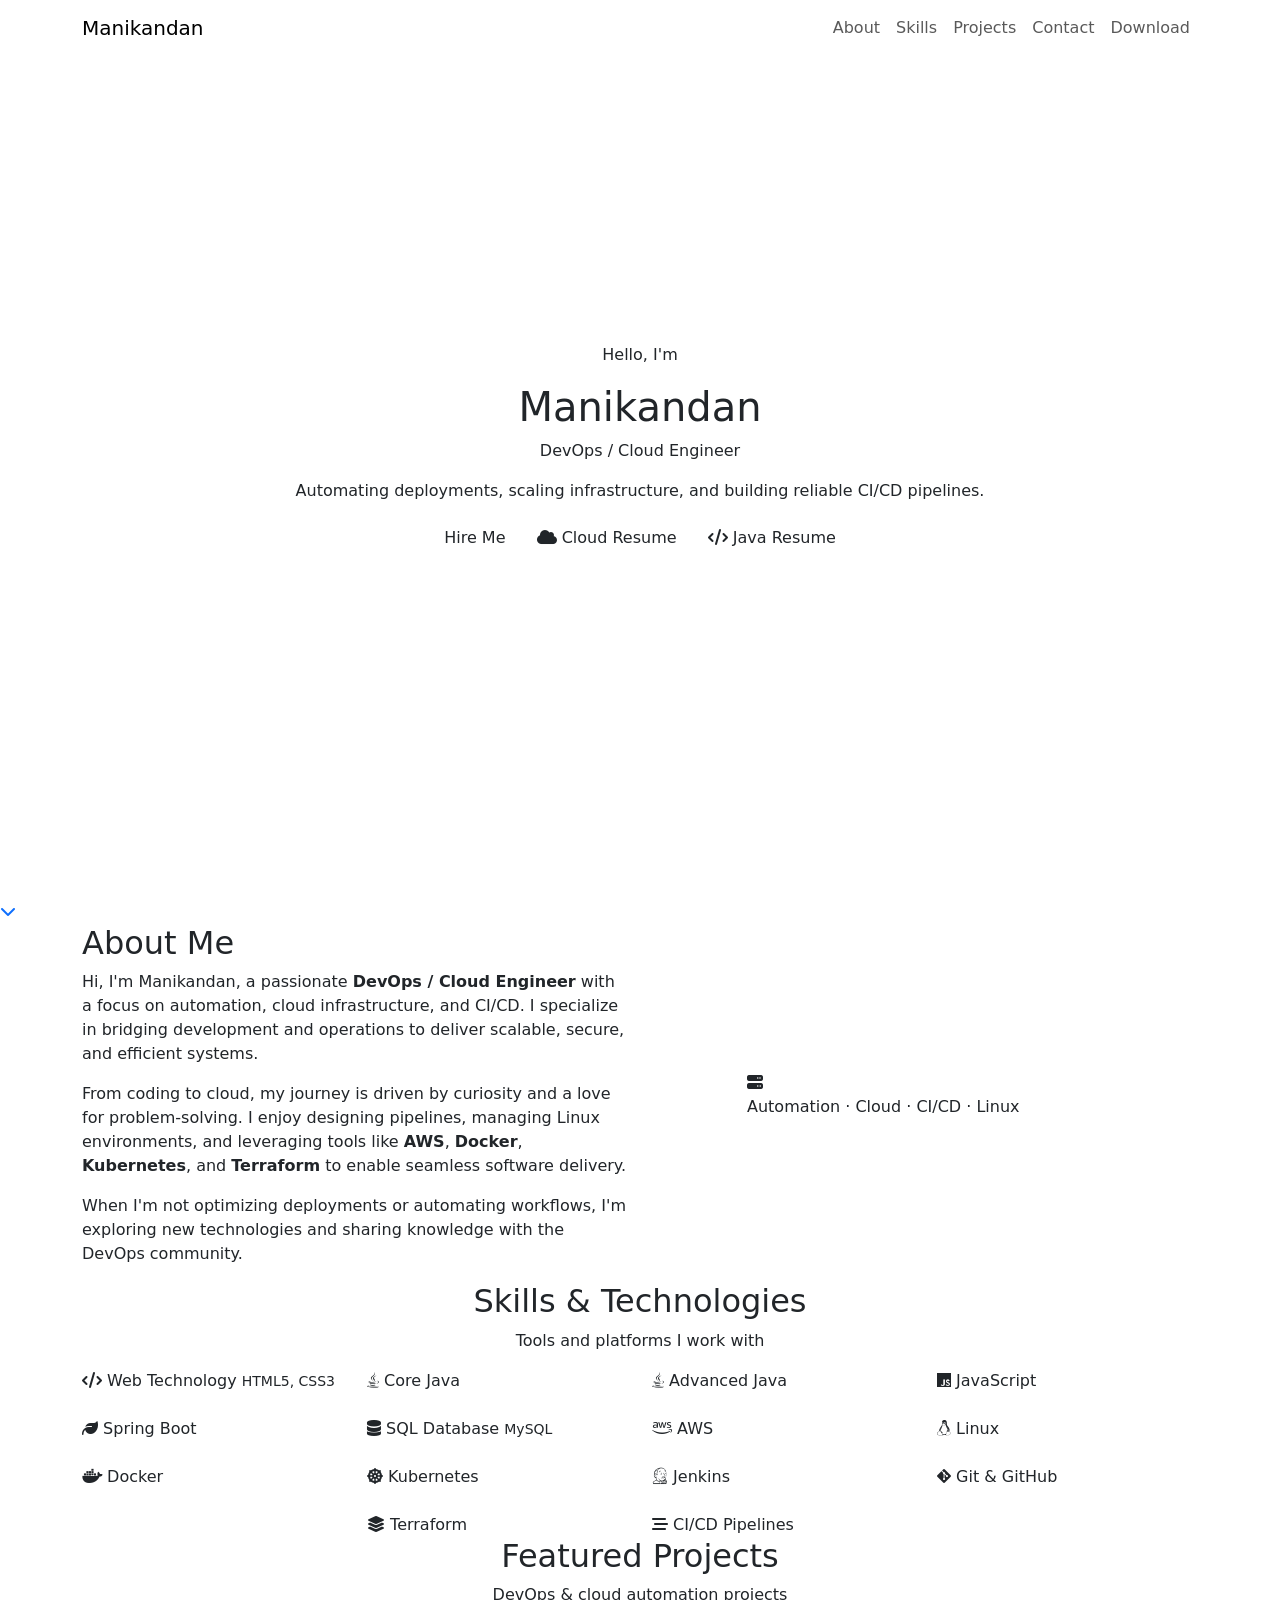
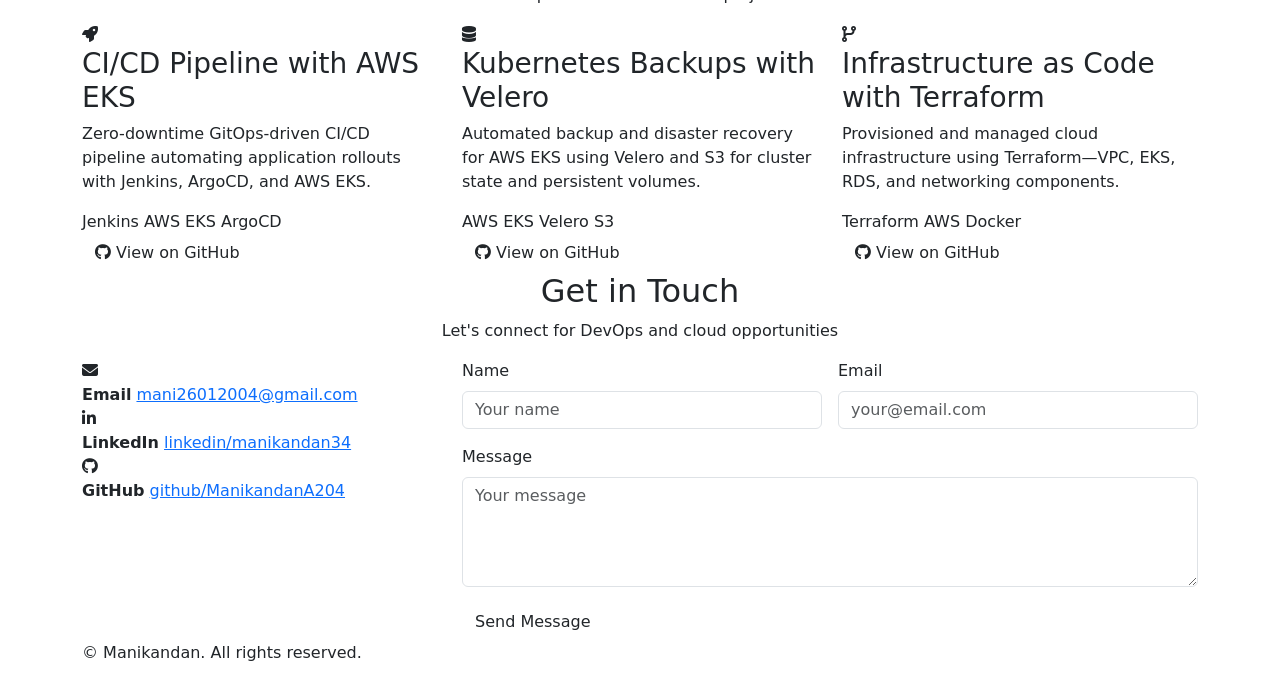
==== docs/index.html @ 2bc8bf83 "Add index.html for personal portfolio website This commit adds a new HTML file for the personal port" ====
<!DOCTYPE html>
<html lang="en">
<head>
  <meta charset="UTF-8">
  <meta name="viewport" content="width=device-width, initial-scale=1.0">
  <meta name="description" content="Manikandan - DevOps / Cloud Engineer | Automation, CI/CD, AWS, Kubernetes">
  <meta name="author" content="Manikandan">
  <title>Manikandan | DevOps / Cloud Engineer</title>
  <!-- Bootstrap 5 -->
  <link href="https://cdn.jsdelivr.net/npm/bootstrap@5.3.2/dist/css/bootstrap.min.css" rel="stylesheet">
  <!-- Font Awesome -->
  <link rel="stylesheet" href="https://cdnjs.cloudflare.com/ajax/libs/font-awesome/6.5.1/css/all.min.css">
  <!-- Google Fonts - Poppins -->
  <link rel="preconnect" href="https://fonts.googleapis.com">
  <link rel="preconnect" href="https://fonts.gstatic.com" crossorigin>
  <link href="https://fonts.googleapis.com/css2?family=Poppins:wght@300;400;500;600;700&display=swap" rel="stylesheet">
  <!-- Custom CSS -->
  <link rel="stylesheet" href="style.css">
</head>
<body>
  <!-- ========== NAVBAR ========== -->
  <nav class="navbar navbar-expand-lg fixed-top" id="navbar">
    <div class="container">
      <a class="navbar-brand" href="#hero">Manikandan</a>
      <button class="navbar-toggler" type="button" data-bs-toggle="collapse" data-bs-target="#navMenu" aria-controls="navMenu" aria-expanded="false" aria-label="Toggle navigation">
        <span class="navbar-toggler-icon"></span>
      </button>
      <div class="collapse navbar-collapse" id="navMenu">
        <ul class="navbar-nav ms-auto">
          <li class="nav-item"><a class="nav-link" href="#about">About</a></li>
          <li class="nav-item"><a class="nav-link" href="#skills">Skills</a></li>
          <li class="nav-item"><a class="nav-link" href="#projects">Projects</a></li>
          <li class="nav-item"><a class="nav-link" href="#contact">Contact</a></li>
          <li class="nav-item"><a class="nav-link btn-resume" href="assets/resume/cloud_resume.pdf" download="Manikandan_Resume.pdf">Download</a></li>
        </ul>
      </div>
    </div>
  </nav>

  <!-- ========== HERO SECTION ========== -->
  <section class="hero" id="hero">
    <div class="hero-bg"></div>
    <div class="container">
      <div class="row align-items-center min-vh-100">
        <div class="col-lg-8 mx-auto text-center">
          <!-- hero image removed per request -->
          <p class="hero-greeting reveal">Hello, I'm</p>
          <h1 class="hero-name reveal">Manikandan</h1>
          <p class="hero-title reveal">DevOps / Cloud Engineer</p>
          <p class="hero-tagline reveal">Automating deployments, scaling infrastructure, and building reliable CI/CD pipelines.</p>
          <div class="hero-buttons reveal">
            <a href="#contact" class="btn btn-primary-custom">Hire Me</a>
            <a href="assets/resume/cloud_resume.pdf" download="Manikandan_Cloud_Resume.pdf" class="btn btn-outline-custom">
              <i class="fas fa-cloud"></i> Cloud Resume
            </a>
            <a href="assets/resume/developer_resume.pdf" download="Manikandan_Developer_Resume.pdf" class="btn btn-outline-custom">
              <i class="fas fa-code"></i> Java Resume
            </a>
          </div>
        </div>
      </div>
    </div>
    <div class="hero-scroll">
      <a href="#about" class="scroll-indicator" aria-label="Scroll to about">
        <i class="fas fa-chevron-down"></i>
      </a>
    </div>
  </section>

  <!-- ========== ABOUT SECTION ========== -->
  <section class="section about" id="about">
    <div class="container">
      <div class="row align-items-center">
        <div class="col-lg-6 mb-4 mb-lg-0 reveal">
          <h2 class="section-title">About Me</h2>
          <p class="about-text">
            Hi, I'm Manikandan, a passionate <strong>DevOps / Cloud Engineer</strong> with a focus on automation, cloud infrastructure, and CI/CD. I specialize in bridging development and operations to deliver scalable, secure, and efficient systems.
          </p>
          <p class="about-text">
            From coding to cloud, my journey is driven by curiosity and a love for problem-solving. I enjoy designing pipelines, managing Linux environments, and leveraging tools like <strong>AWS</strong>, <strong>Docker</strong>, <strong>Kubernetes</strong>, and <strong>Terraform</strong> to enable seamless software delivery.
          </p>
          <p class="about-text">
            When I'm not optimizing deployments or automating workflows, I'm exploring new technologies and sharing knowledge with the DevOps community.
          </p>
        </div>
        <div class="col-lg-5 offset-lg-1 reveal">
          <div class="about-card">
            <div class="about-card-icon">
              <i class="fas fa-server"></i>
            </div>
            <p class="about-card-text">Automation · Cloud · CI/CD · Linux</p>
          </div>
        </div>
      </div>
    </div>
  </section>

  <!-- ========== SKILLS SECTION ========== -->
  <section class="section skills" id="skills">
    <div class="container">
      <h2 class="section-title text-center reveal">Skills & Technologies</h2>
      <p class="section-subtitle text-center reveal">Tools and platforms I work with</p>
      <div class="row g-4 justify-content-center">
        <!-- Web & Java Tech Stack -->
        <div class="col-6 col-md-4 col-lg-3 reveal">
          <div class="skill-card">
            <i class="fas fa-code skill-icon"></i>
            <span>Web Technology</span>
            <small class="skill-sub">HTML5, CSS3</small>
          </div>
        </div>
        <div class="col-6 col-md-4 col-lg-3 reveal">
          <div class="skill-card">
            <i class="fab fa-java skill-icon"></i>
            <span>Core Java</span>
          </div>
        </div>
        <div class="col-6 col-md-4 col-lg-3 reveal">
          <div class="skill-card">
            <i class="fab fa-java skill-icon"></i>
            <span>Advanced Java</span>
          </div>
        </div>
        <div class="col-6 col-md-4 col-lg-3 reveal">
          <div class="skill-card">
            <i class="fab fa-js skill-icon"></i>
            <span>JavaScript</span>
          </div>
        </div>
        <div class="col-6 col-md-4 col-lg-3 reveal">
          <div class="skill-card">
            <i class="fas fa-leaf skill-icon"></i>
            <span>Spring Boot</span>
          </div>
        </div>
        <div class="col-6 col-md-4 col-lg-3 reveal">
          <div class="skill-card">
            <i class="fas fa-database skill-icon"></i>
            <span>SQL Database</span>
            <small class="skill-sub">MySQL</small>
          </div>
        </div>
        <!-- DevOps & Cloud -->
        <div class="col-6 col-md-4 col-lg-3 reveal">
          <div class="skill-card">
            <i class="fab fa-aws skill-icon"></i>
            <span>AWS</span>
          </div>
        </div>
        <div class="col-6 col-md-4 col-lg-3 reveal">
          <div class="skill-card">
            <i class="fab fa-linux skill-icon"></i>
            <span>Linux</span>
          </div>
        </div>
        <div class="col-6 col-md-4 col-lg-3 reveal">
          <div class="skill-card">
            <i class="fab fa-docker skill-icon"></i>
            <span>Docker</span>
          </div>
        </div>
        <div class="col-6 col-md-4 col-lg-3 reveal">
          <div class="skill-card">
            <i class="fas fa-dharmachakra skill-icon"></i>
            <span>Kubernetes</span>
          </div>
        </div>
        <div class="col-6 col-md-4 col-lg-3 reveal">
          <div class="skill-card">
            <i class="fab fa-jenkins skill-icon"></i>
            <span>Jenkins</span>
          </div>
        </div>
        <div class="col-6 col-md-4 col-lg-3 reveal">
          <div class="skill-card">
            <i class="fab fa-git-alt skill-icon"></i>
            <span>Git & GitHub</span>
          </div>
        </div>
        <div class="col-6 col-md-4 col-lg-3 reveal">
          <div class="skill-card">
            <i class="fas fa-layer-group skill-icon"></i>
            <span>Terraform</span>
          </div>
        </div>
        <div class="col-6 col-md-4 col-lg-3 reveal">
          <div class="skill-card">
            <i class="fas fa-stream skill-icon"></i>
            <span>CI/CD Pipelines</span>
          </div>
        </div>
      </div>
    </div>
  </section>

  <!-- ========== PROJECTS SECTION ========== -->
  <section class="section projects" id="projects">
    <div class="container">
      <h2 class="section-title text-center reveal">Featured Projects</h2>
      <p class="section-subtitle text-center reveal">DevOps & cloud automation projects</p>
      <div class="row g-4">
        <div class="col-lg-4 reveal">
          <div class="project-card">
            <div class="project-card-image">
              <i class="fas fa-rocket"></i>
            </div>
            <div class="project-card-body">
              <h3 class="project-card-title">CI/CD Pipeline with AWS EKS</h3>
              <p class="project-card-desc">Zero-downtime GitOps-driven CI/CD pipeline automating application rollouts with Jenkins, ArgoCD, and AWS EKS.</p>
              <div class="project-tools">
                <span>Jenkins</span>
                <span>AWS EKS</span>
                <span>ArgoCD</span>
              </div>
              <a href="https://github.com" target="_blank" rel="noopener" class="btn btn-github">
                <i class="fab fa-github"></i> View on GitHub
              </a>
            </div>
          </div>
        </div>
        <div class="col-lg-4 reveal">
          <div class="project-card">
            <div class="project-card-image">
              <i class="fas fa-database"></i>
            </div>
            <div class="project-card-body">
              <h3 class="project-card-title">Kubernetes Backups with Velero</h3>
              <p class="project-card-desc">Automated backup and disaster recovery for AWS EKS using Velero and S3 for cluster state and persistent volumes.</p>
              <div class="project-tools">
                <span>AWS EKS</span>
                <span>Velero</span>
                <span>S3</span>
              </div>
              <a href="https://github.com" target="_blank" rel="noopener" class="btn btn-github">
                <i class="fab fa-github"></i> View on GitHub
              </a>
            </div>
          </div>
        </div>
        <div class="col-lg-4 reveal">
          <div class="project-card">
            <div class="project-card-image">
              <i class="fas fa-code-branch"></i>
            </div>
            <div class="project-card-body">
              <h3 class="project-card-title">Infrastructure as Code with Terraform</h3>
              <p class="project-card-desc">Provisioned and managed cloud infrastructure using Terraform—VPC, EKS, RDS, and networking components.</p>
              <div class="project-tools">
                <span>Terraform</span>
                <span>AWS</span>
                <span>Docker</span>
              </div>
              <a href="https://github.com" target="_blank" rel="noopener" class="btn btn-github">
                <i class="fab fa-github"></i> View on GitHub
              </a>
            </div>
          </div>
        </div>
      </div>
    </div>
  </section>

  <!-- ========== CONTACT SECTION ========== -->
  <section class="section contact" id="contact">
    <div class="container">
      <h2 class="section-title text-center reveal">Get in Touch</h2>
      <p class="section-subtitle text-center reveal">Let's connect for DevOps and cloud opportunities</p>
      <div class="row g-4">
        <div class="col-lg-4 reveal">
          <div class="contact-info">
            <div class="contact-item">
              <i class="fas fa-envelope"></i>
              <div>
                <strong>Email</strong>
                <a href="mailto:mani26012004@gmail.com">mani26012004@gmail.com</a>
              </div>
            </div>
            <div class="contact-item">
              <i class="fab fa-linkedin-in"></i>
              <div>
                <strong>LinkedIn</strong>
                <a href="https://www.linkedin.com/in/manikandan34" target="_blank" rel="noopener">linkedin/manikandan34</a>
              </div>
            </div>
            <div class="contact-item">
              <i class="fab fa-github"></i>
              <div>
                <strong>GitHub</strong>
                <a href="https://github.com/ManikandanA204" target="_blank" rel="noopener">github/ManikandanA204</a>
              </div>
            </div>
          </div>
        </div>
        <div class="col-lg-8 reveal">
          <div class="contact-form-wrapper">
            <form class="contact-form" id="contactForm">
              <div class="row g-3">
                <div class="col-md-6">
                  <label for="name" class="form-label">Name</label>
                  <input type="text" class="form-control" id="name" name="name" required placeholder="Your name">
                </div>
                <div class="col-md-6">
                  <label for="email" class="form-label">Email</label>
                  <input type="email" class="form-control" id="email" name="email" required placeholder="your@email.com">
                </div>
                <div class="col-12">
                  <label for="message" class="form-label">Message</label>
                  <textarea class="form-control" id="message" name="message" rows="4" required placeholder="Your message"></textarea>
                </div>
                <div class="col-12">
                  <button type="submit" class="btn btn-primary-custom">Send Message</button>
                </div>
              </div>
            </form>
          </div>
        </div>
      </div>
    </div>
  </section>

  <!-- ========== FOOTER ========== -->
  <footer class="footer">
    <div class="container">
      <p class="footer-text">&copy; <span id="year"></span> Manikandan. All rights reserved.</p>
    </div>
  </footer>

  <!-- Bootstrap 5 JS -->
  <script src="https://cdn.jsdelivr.net/npm/bootstrap@5.3.2/dist/js/bootstrap.bundle.min.js"></script>
  <!-- Custom JS -->
  <script src="script.js"></script>
</body>
</html>
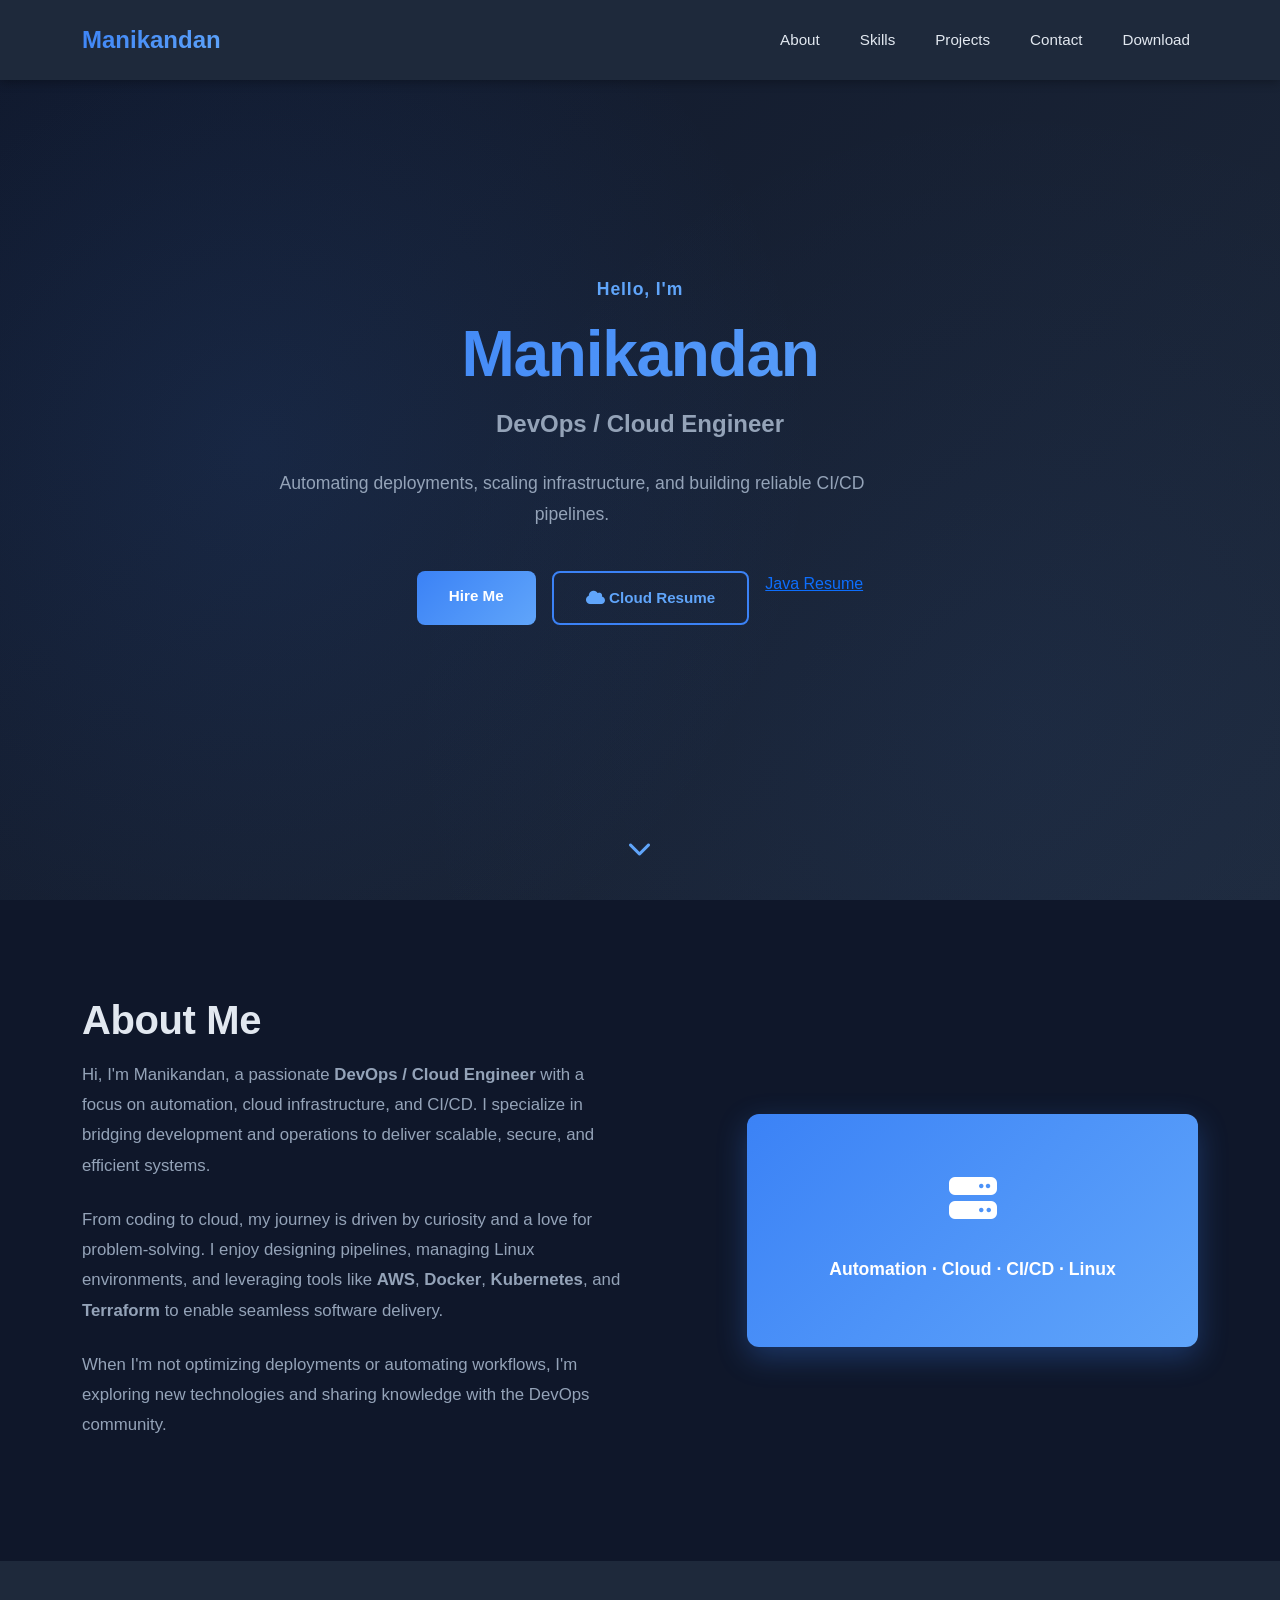
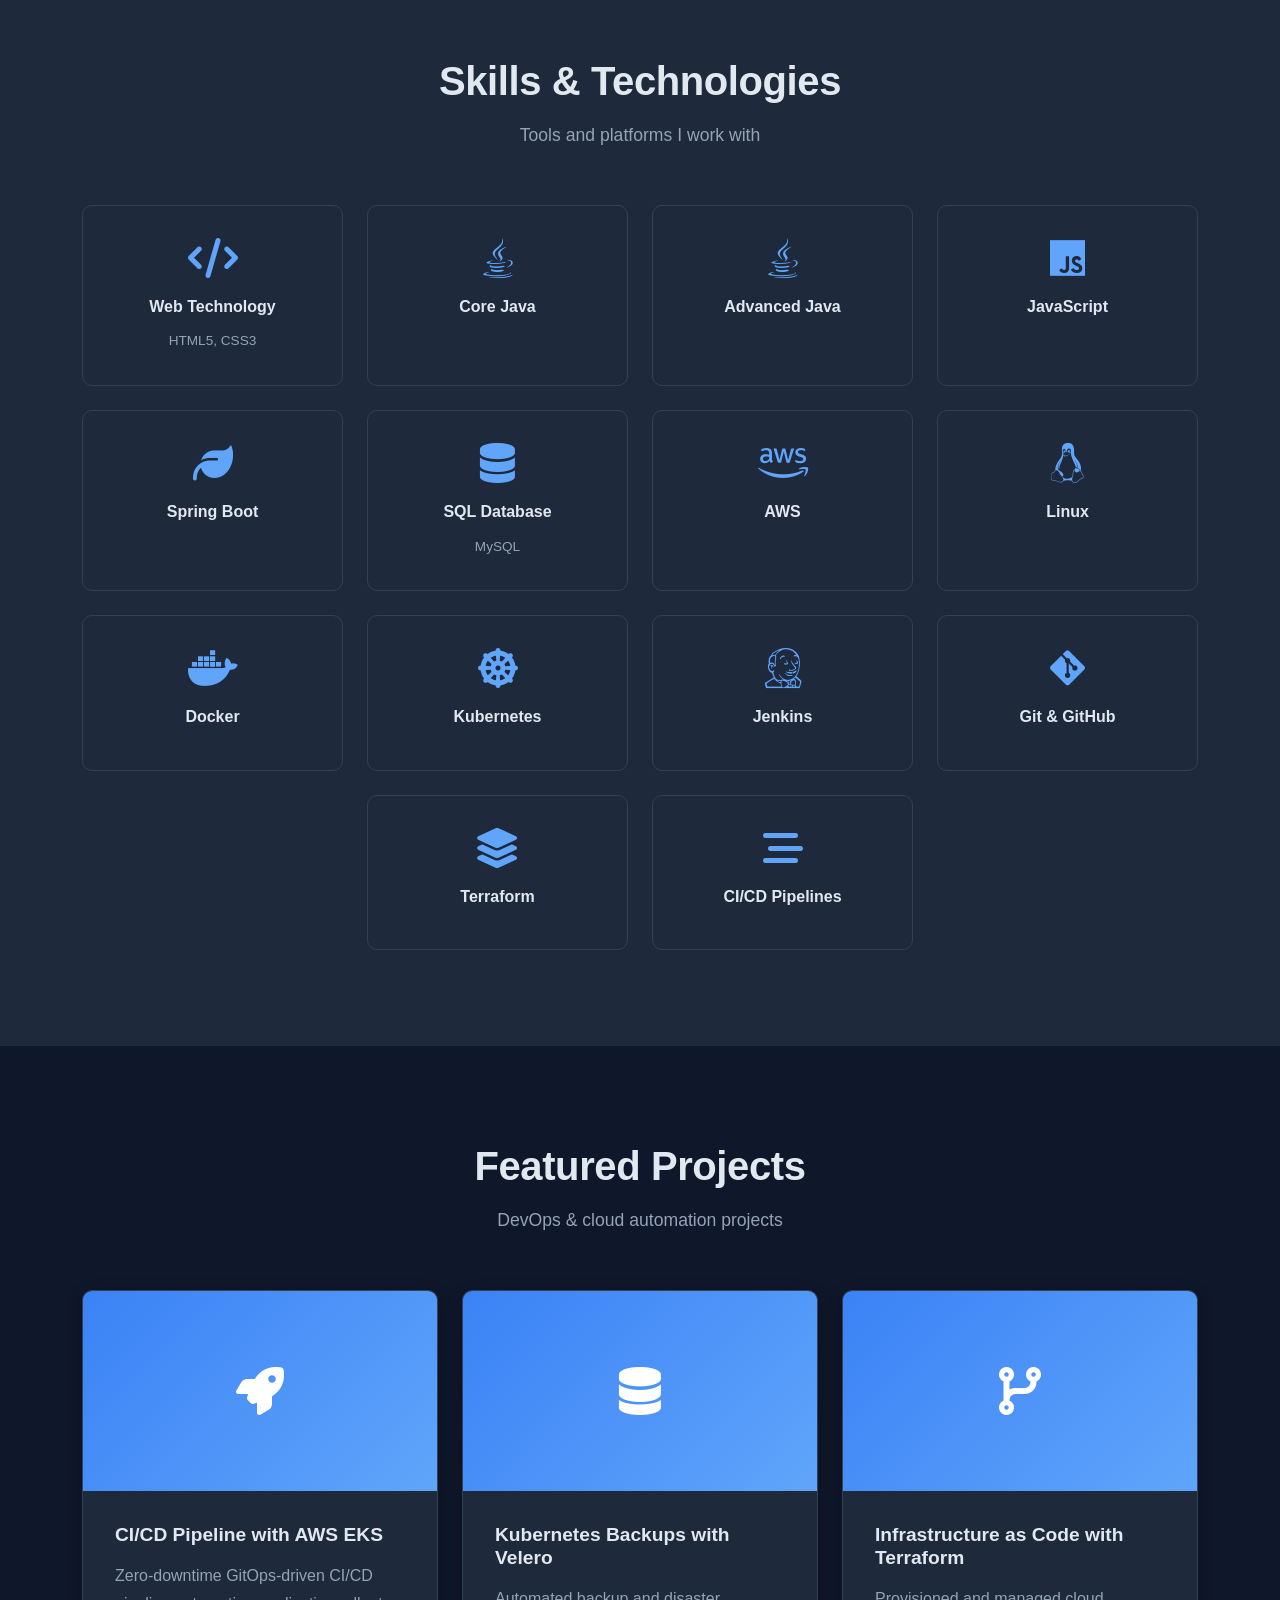
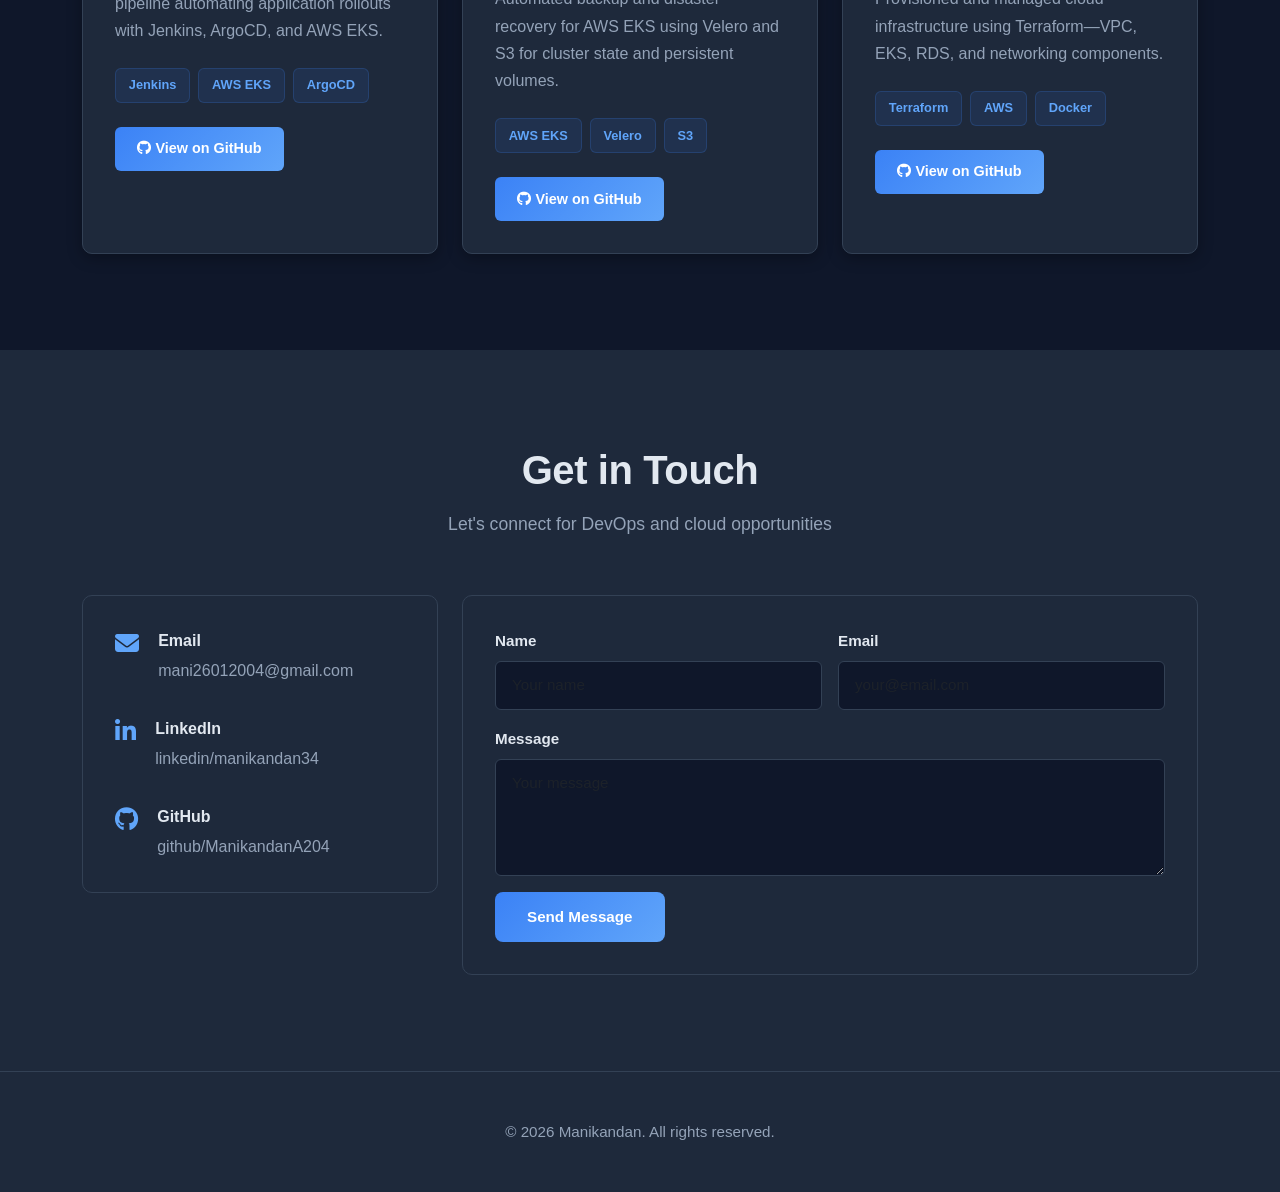
==== commit 5925f198: "Update index.html" ====
--- a/docs/index.html
+++ b/docs/index.html
@@ -53,9 +53,10 @@
             <a href="assets/resume/cloud_resume.pdf" download="Manikandan_Cloud_Resume.pdf" class="btn btn-outline-custom">
               <i class="fas fa-cloud"></i> Cloud Resume
             </a>
-            <a href="assets/resume/developer_resume.pdf" download="Manikandan_Developer_Resume.pdf" class="btn btn-outline-custom">
-              <i class="fas fa-code"></i> Java Resume
-            </a>
+          <a href="./assets/resumes/Manikandan_Developer_Resume.pdf" download>
+  Java Resume
+</a>
+
           </div>
         </div>
       </div>
--- a/docs/style.css
+++ b/docs/style.css
@@ -0,0 +1,592 @@
+/* ========== GLOBAL STYLES ========== */
+* {
+  margin: 0;
+  padding: 0;
+  box-sizing: border-box;
+}
+
+:root {
+  --primary-color: #0f172a;
+  --secondary-color: #1e293b;
+  --accent-color: #3b82f6;
+  --accent-light: #60a5fa;
+  --text-color: #e2e8f0;
+  --text-dark: #94a3b8;
+  --bg-dark: #0f172a;
+  --bg-secondary: #1e293b;
+  --border-color: #334155;
+  --shadow: 0 4px 6px rgba(0, 0, 0, 0.3);
+  --transition: all 0.3s ease;
+}
+
+html {
+  scroll-behavior: smooth;
+}
+
+body {
+  font-family: -apple-system, BlinkMacSystemFont, 'Segoe UI', 'Roboto', 'Oxygen', 'Ubuntu', 'Cantarell', sans-serif;
+  line-height: 1.6;
+  color: var(--text-color);
+  background-color: var(--bg-dark);
+  transition: var(--transition);
+}
+
+/* ========== NAVBAR ========== */
+.navbar {
+  background: var(--bg-secondary);
+  box-shadow: 0 2px 10px rgba(0, 0, 0, 0.3);
+  padding: 1rem 0;
+  transition: var(--transition);
+}
+
+.navbar.scrolled {
+  box-shadow: 0 4px 20px rgba(0, 0, 0, 0.4);
+  padding: 0.5rem 0;
+}
+
+.navbar-brand {
+  font-weight: 700;
+  font-size: 1.5rem;
+  background: linear-gradient(135deg, var(--accent-color), var(--accent-light));
+  -webkit-background-clip: text;
+  -webkit-text-fill-color: transparent;
+  background-clip: text;
+}
+
+.nav-link {
+  font-weight: 500;
+  color: var(--text-color) !important;
+  margin-left: 1.5rem;
+  transition: var(--transition);
+  font-size: 0.95rem;
+}
+
+.nav-link:hover {
+  color: var(--accent-light) !important;
+}
+
+.theme-toggle {
+  background: none;
+  border: none;
+  cursor: pointer;
+  font-size: 1.2rem;
+  margin-left: 1rem;
+  color: var(--text-color);
+  transition: var(--transition);
+}
+
+.theme-toggle:hover {
+  color: var(--accent-light);
+}
+
+/* ========== HERO SECTION ========== */
+.hero {
+  position: relative;
+  min-height: 100vh;
+  display: flex;
+  align-items: center;
+  justify-content: center;
+  background: linear-gradient(135deg, #0f172a 0%, #1e293b 100%);
+  overflow: hidden;
+}
+
+.hero-bg {
+  position: absolute;
+  top: 0;
+  left: 0;
+  right: 0;
+  bottom: 0;
+  background: radial-gradient(circle at 20% 50%, rgba(59, 130, 246, 0.1) 0%, transparent 50%),
+              radial-gradient(circle at 80% 80%, rgba(59, 130, 246, 0.05) 0%, transparent 50%);
+  z-index: 1;
+}
+
+.hero .container {
+  position: relative;
+  z-index: 2;
+}
+
+.hero-greeting {
+  font-size: 1.1rem;
+  color: var(--accent-light);
+  margin-bottom: 0.5rem;
+  font-weight: 600;
+  letter-spacing: 0.05em;
+}
+
+.hero-name {
+  font-size: 4rem;
+  font-weight: 800;
+  line-height: 1.1;
+  margin: 1rem 0;
+  background: linear-gradient(135deg, var(--accent-color), var(--accent-light));
+  -webkit-background-clip: text;
+  -webkit-text-fill-color: transparent;
+  background-clip: text;
+  letter-spacing: -0.02em;
+}
+
+.hero-title {
+  font-size: 1.5rem;
+  color: var(--text-dark);
+  font-weight: 600;
+  margin-bottom: 1.5rem;
+}
+
+.hero-tagline {
+  font-size: 1.1rem;
+  color: var(--text-dark);
+  max-width: 600px;
+  margin: 1rem 0 2.5rem;
+  line-height: 1.8;
+}
+
+.hero-buttons {
+  display: flex;
+  gap: 1rem;
+  justify-content: center;
+  flex-wrap: wrap;
+}
+
+/* ========== RESUME DROPDOWN ========== */
+.resume-dropdown {
+  position: relative;
+  display: inline-block;
+}
+
+.dropdown-toggle {
+  cursor: pointer;
+  display: flex;
+  align-items: center;
+  gap: 0.5rem;
+}
+
+.dropdown-toggle::after {
+  content: '▼';
+  font-size: 0.65rem;
+  margin-left: 0.5rem;
+  transition: var(--transition);
+}
+
+.resume-dropdown.active .dropdown-toggle::after {
+  transform: rotate(180deg);
+}
+
+.dropdown-menu {
+  position: absolute;
+  top: calc(100% + 0.5rem);
+  left: 0;
+  background: var(--bg-secondary);
+  border: 2px solid var(--accent-color);
+  border-radius: 8px;
+  min-width: 240px;
+  opacity: 0;
+  visibility: hidden;
+  transform: translateY(-10px);
+  transition: all 0.3s ease;
+  z-index: 1000;
+  box-shadow: 0 10px 30px rgba(0, 0, 0, 0.4);
+  padding: 0.5rem 0;
+  list-style: none;
+}
+
+.resume-dropdown.active .dropdown-menu {
+  opacity: 1;
+  visibility: visible;
+  transform: translateY(0);
+}
+
+.dropdown-item {
+  display: flex;
+  align-items: center;
+  gap: 0.8rem;
+  padding: 0.9rem 1.2rem;
+  color: var(--text-color);
+  text-decoration: none;
+  transition: all 0.2s ease;
+  cursor: pointer;
+  white-space: nowrap;
+}
+
+.dropdown-item:hover {
+  background: rgba(59, 130, 246, 0.15);
+  color: var(--accent-light);
+  transform: translateX(5px);
+}
+
+.dropdown-item i {
+  font-size: 1.1rem;
+  color: var(--accent-light);
+}
+
+.btn-primary-custom,
+.btn-outline-custom {
+  padding: 0.85rem 2rem;
+  font-weight: 600;
+  border-radius: 8px;
+  text-decoration: none;
+  display: inline-block;
+  transition: var(--transition);
+  font-size: 0.95rem;
+  cursor: pointer;
+  border: none;
+}
+
+.btn-primary-custom {
+  background: linear-gradient(135deg, var(--accent-color), var(--accent-light));
+  color: white;
+}
+
+.btn-primary-custom:hover {
+  transform: translateY(-3px);
+  box-shadow: 0 10px 25px rgba(59, 130, 246, 0.4);
+}
+
+.btn-outline-custom {
+  border: 2px solid var(--accent-color);
+  color: var(--accent-light);
+  background: transparent;
+}
+
+.btn-outline-custom:hover {
+  background: rgba(59, 130, 246, 0.1);
+  border-color: var(--accent-light);
+}
+
+.hero-scroll {
+  position: absolute;
+  bottom: 2rem;
+  left: 50%;
+  transform: translateX(-50%);
+  z-index: 3;
+}
+
+.scroll-indicator {
+  display: inline-block;
+  color: var(--accent-light);
+  font-size: 1.5rem;
+  animation: bounce 2s infinite;
+  cursor: pointer;
+  transition: var(--transition);
+}
+
+.scroll-indicator:hover {
+  color: var(--accent-color);
+}
+
+@keyframes bounce {
+  0%, 100% { transform: translateY(0); }
+  50% { transform: translateY(-10px); }
+}
+
+/* ========== REVEAL ANIMATION ========== */
+.reveal {
+  opacity: 0;
+  transform: translateY(30px);
+  transition: var(--transition);
+}
+
+.reveal.active {
+  opacity: 1;
+  transform: translateY(0);
+}
+
+/* ========== SECTIONS ========== */
+.section {
+  padding: 6rem 0;
+  background: var(--bg-dark);
+}
+
+.section:nth-child(even) {
+  background: var(--bg-secondary);
+}
+
+.section-title {
+  font-size: 2.5rem;
+  font-weight: 800;
+  margin-bottom: 1rem;
+  color: var(--text-color);
+  letter-spacing: -0.01em;
+}
+
+.section-subtitle {
+  font-size: 1.1rem;
+  color: var(--text-dark);
+  margin-bottom: 3.5rem;
+  font-weight: 500;
+}
+
+/* ========== ABOUT SECTION ========== */
+.about-text {
+  font-size: 1.05rem;
+  color: var(--text-dark);
+  margin-bottom: 1.5rem;
+  line-height: 1.8;
+}
+
+.about-card {
+  background: linear-gradient(135deg, var(--accent-color), var(--accent-light));
+  color: white;
+  padding: 3rem 2rem;
+  border-radius: 12px;
+  text-align: center;
+  box-shadow: 0 10px 30px rgba(59, 130, 246, 0.3);
+}
+
+.about-card-icon {
+  font-size: 3rem;
+  margin-bottom: 1rem;
+}
+
+.about-card-text {
+  font-size: 1.1rem;
+  font-weight: 600;
+}
+
+/* ========== SKILLS SECTION ========== */
+.skill-card {
+  background: var(--bg-secondary);
+  border: 1px solid var(--border-color);
+  padding: 2rem;
+  border-radius: 10px;
+  text-align: center;
+  transition: var(--transition);
+  cursor: pointer;
+  height: 100%;
+}
+
+.skill-card:hover {
+  border-color: var(--accent-color);
+  box-shadow: 0 10px 30px rgba(59, 130, 246, 0.2);
+  transform: translateY(-8px);
+  background: linear-gradient(135deg, rgba(59, 130, 246, 0.05), rgba(59, 130, 246, 0.02));
+}
+
+.skill-icon {
+  font-size: 2.5rem;
+  color: var(--accent-light);
+  margin-bottom: 1rem;
+  display: block;
+}
+
+.skill-card span {
+  display: block;
+  font-weight: 700;
+  margin-bottom: 0.5rem;
+  color: var(--text-color);
+  font-size: 1rem;
+}
+
+.skill-sub {
+  color: var(--text-dark);
+  font-size: 0.85rem;
+  font-weight: 500;
+}
+
+/* ========== PROJECTS SECTION ========== */
+.project-card {
+  background: var(--bg-secondary);
+  border: 1px solid var(--border-color);
+  border-radius: 10px;
+  overflow: hidden;
+  box-shadow: 0 4px 15px rgba(0, 0, 0, 0.3);
+  transition: var(--transition);
+  height: 100%;
+}
+
+.project-card:hover {
+  transform: translateY(-10px);
+  box-shadow: 0 15px 40px rgba(59, 130, 246, 0.2);
+  border-color: var(--accent-color);
+}
+
+.project-card-image {
+  background: linear-gradient(135deg, var(--accent-color), var(--accent-light));
+  height: 200px;
+  display: flex;
+  align-items: center;
+  justify-content: center;
+  font-size: 3rem;
+  color: white;
+  overflow: hidden;
+}
+
+.project-card-image img {
+  width: 100%;
+  height: 100%;
+  object-fit: cover;
+}
+
+.project-card-body {
+  padding: 2rem;
+}
+
+.project-card-title {
+  font-weight: 700;
+  margin-bottom: 1rem;
+  color: var(--text-color);
+  font-size: 1.2rem;
+}
+
+.project-card-desc {
+  color: var(--text-dark);
+  margin-bottom: 1.5rem;
+  line-height: 1.7;
+}
+
+.project-tools {
+  display: flex;
+  flex-wrap: wrap;
+  gap: 0.5rem;
+  margin-bottom: 1.5rem;
+}
+
+.project-tools span {
+  background: rgba(59, 130, 246, 0.1);
+  padding: 0.4rem 0.8rem;
+  border-radius: 6px;
+  font-size: 0.8rem;
+  color: var(--accent-light);
+  font-weight: 600;
+  border: 1px solid rgba(59, 130, 246, 0.2);
+}
+
+.btn-github {
+  display: inline-block;
+  background: linear-gradient(135deg, var(--accent-color), var(--accent-light));
+  color: white;
+  padding: 0.7rem 1.4rem;
+  border-radius: 6px;
+  text-decoration: none;
+  transition: var(--transition);
+  font-weight: 600;
+  border: none;
+  cursor: pointer;
+  font-size: 0.9rem;
+}
+
+.btn-github:hover {
+  transform: translateY(-2px);
+  box-shadow: 0 8px 20px rgba(59, 130, 246, 0.3);
+}
+
+/* ========== CONTACT SECTION ========== */
+.contact-info {
+  background: var(--bg-secondary);
+  padding: 2rem;
+  border-radius: 10px;
+  border: 1px solid var(--border-color);
+}
+
+.contact-item {
+  display: flex;
+  gap: 1.2rem;
+  margin-bottom: 2rem;
+}
+
+.contact-item:last-child {
+  margin-bottom: 0;
+}
+
+.contact-item i {
+  font-size: 1.5rem;
+  color: var(--accent-light);
+  margin-top: 0.2rem;
+}
+
+.contact-item strong {
+  display: block;
+  font-weight: 700;
+  margin-bottom: 0.3rem;
+  color: var(--text-color);
+}
+
+.contact-item a {
+  color: var(--text-dark);
+  text-decoration: none;
+  transition: var(--transition);
+}
+
+.contact-item a:hover {
+  color: var(--accent-light);
+}
+
+.contact-form {
+  background: var(--bg-secondary);
+  padding: 2rem;
+  border-radius: 10px;
+  border: 1px solid var(--border-color);
+}
+
+.form-label {
+  font-weight: 600;
+  color: var(--text-color);
+  margin-bottom: 0.5rem;
+  font-size: 0.95rem;
+}
+
+.form-control {
+  border: 1px solid var(--border-color);
+  padding: 0.75rem 1rem;
+  border-radius: 6px;
+  transition: var(--transition);
+  background: var(--bg-dark);
+  color: var(--text-color);
+  font-size: 0.95rem;
+}
+
+.form-control:focus {
+  border-color: var(--accent-color);
+  box-shadow: 0 0 0 3px rgba(59, 130, 246, 0.1);
+  outline: none;
+}
+
+/* ========== FOOTER ========== */
+.footer {
+  background: var(--bg-secondary);
+  color: var(--text-color);
+  padding: 3rem 0;
+  text-align: center;
+  border-top: 1px solid var(--border-color);
+}
+
+.footer-text {
+  margin: 0;
+  font-size: 0.95rem;
+  color: var(--text-dark);
+}
+
+/* ========== RESPONSIVE ========== */
+@media (max-width: 768px) {
+  .hero-name {
+    font-size: 2.5rem;
+  }
+  
+  .hero-title {
+    font-size: 1.2rem;
+  }
+  
+  .section-title {
+    font-size: 2rem;
+  }
+  
+  .hero-buttons {
+    flex-direction: column;
+    gap: 1rem;
+  }
+  
+  .btn-primary-custom,
+  .btn-outline-custom {
+    width: 100%;
+    text-align: center;
+  }
+  
+  .nav-link {
+    margin-left: 0;
+    padding: 0.5rem 0;
+  }
+  
+  .contact-form-wrapper {
+    margin-top: 2rem;
+  }
+}
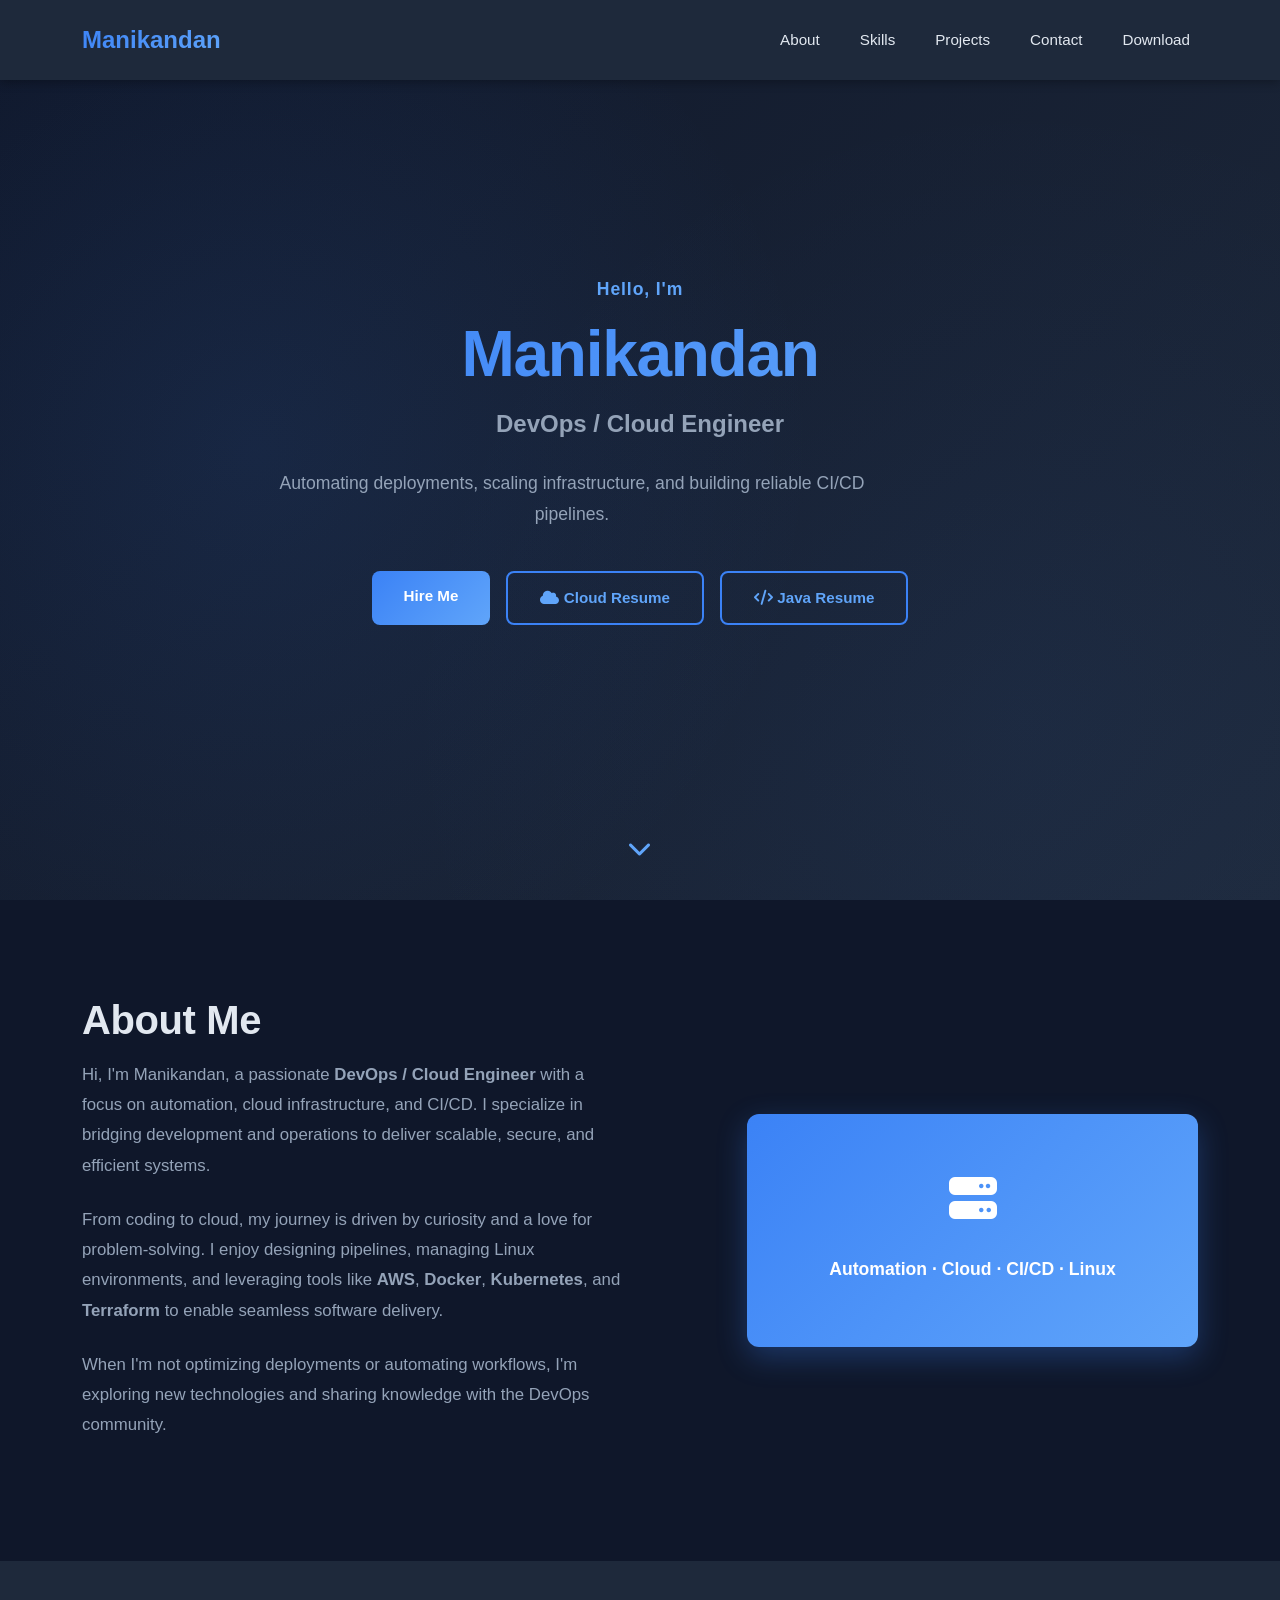
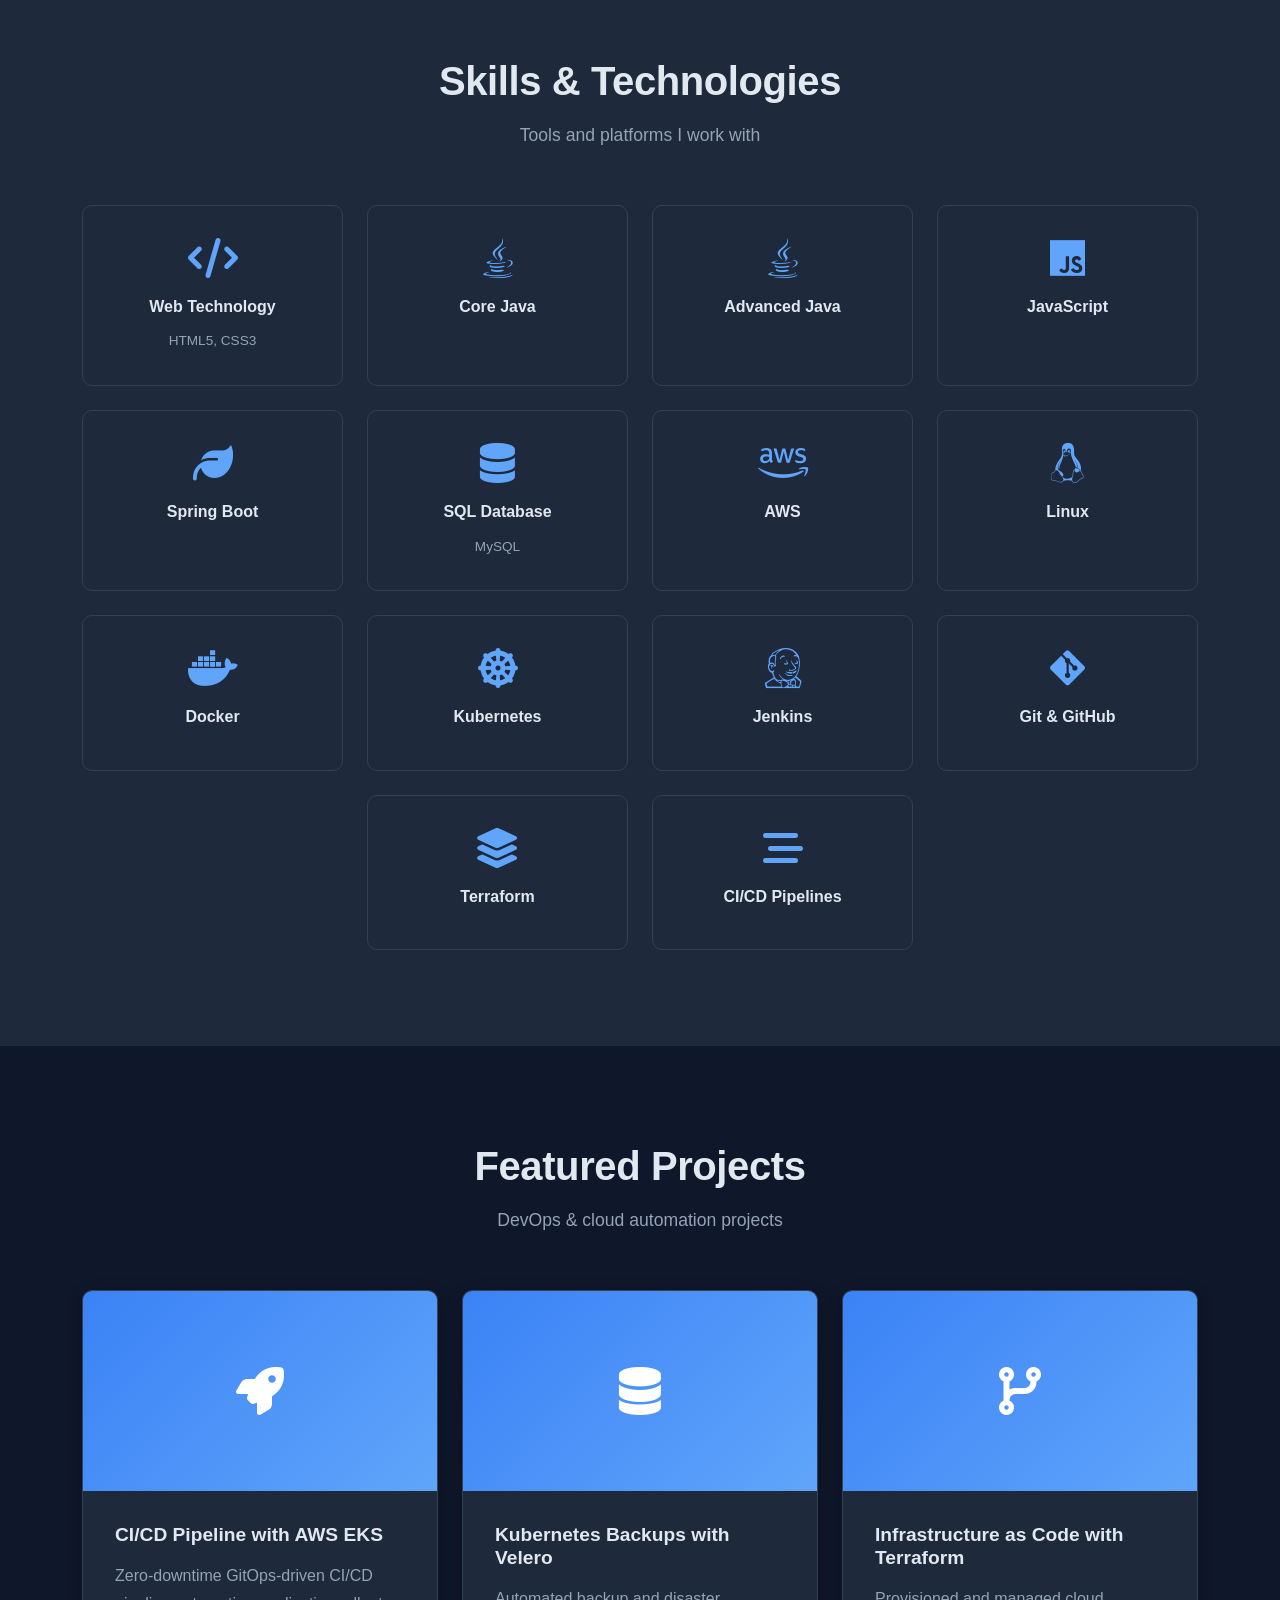
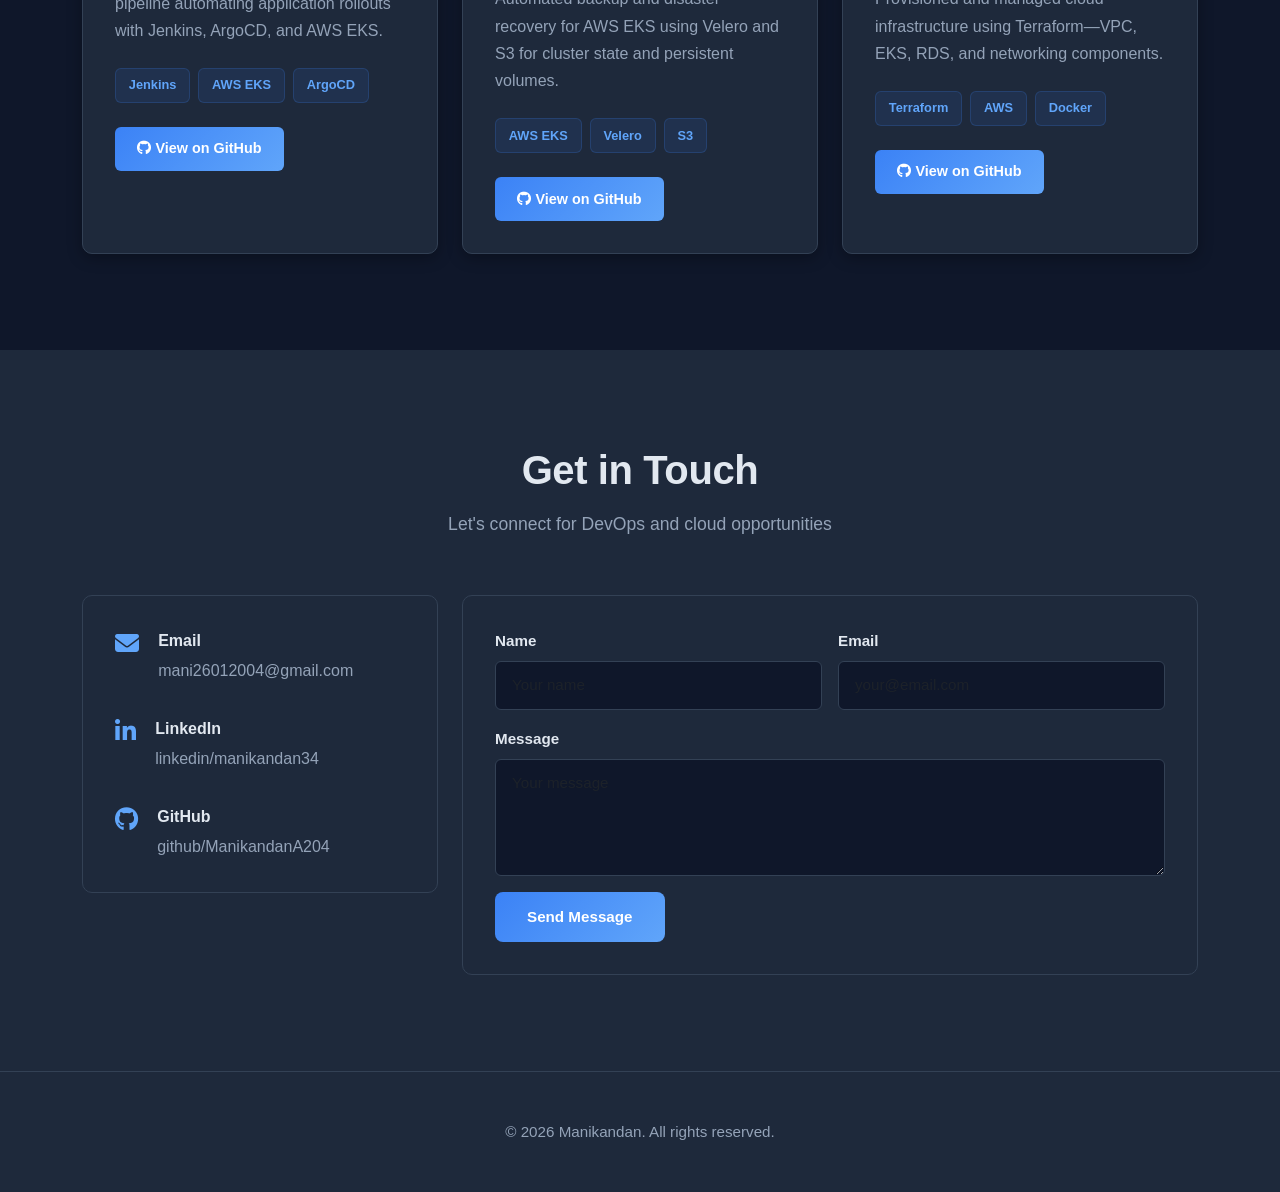
==== commit 74428549: "Update index.html" ====
--- a/docs/index.html
+++ b/docs/index.html
@@ -53,9 +53,9 @@
             <a href="assets/resume/cloud_resume.pdf" download="Manikandan_Cloud_Resume.pdf" class="btn btn-outline-custom">
               <i class="fas fa-cloud"></i> Cloud Resume
             </a>
-          <a href="./assets/resumes/Manikandan_Developer_Resume.pdf" download>
-  Java Resume
-</a>
+          <a href="assets/resume/developer_resume.pdf" download="Manikandan_Developer_Resume.pdf" class="btn btn-outline-custom">
+              <i class="fas fa-code"></i> Java Resume
+            </a>
 
           </div>
         </div>
